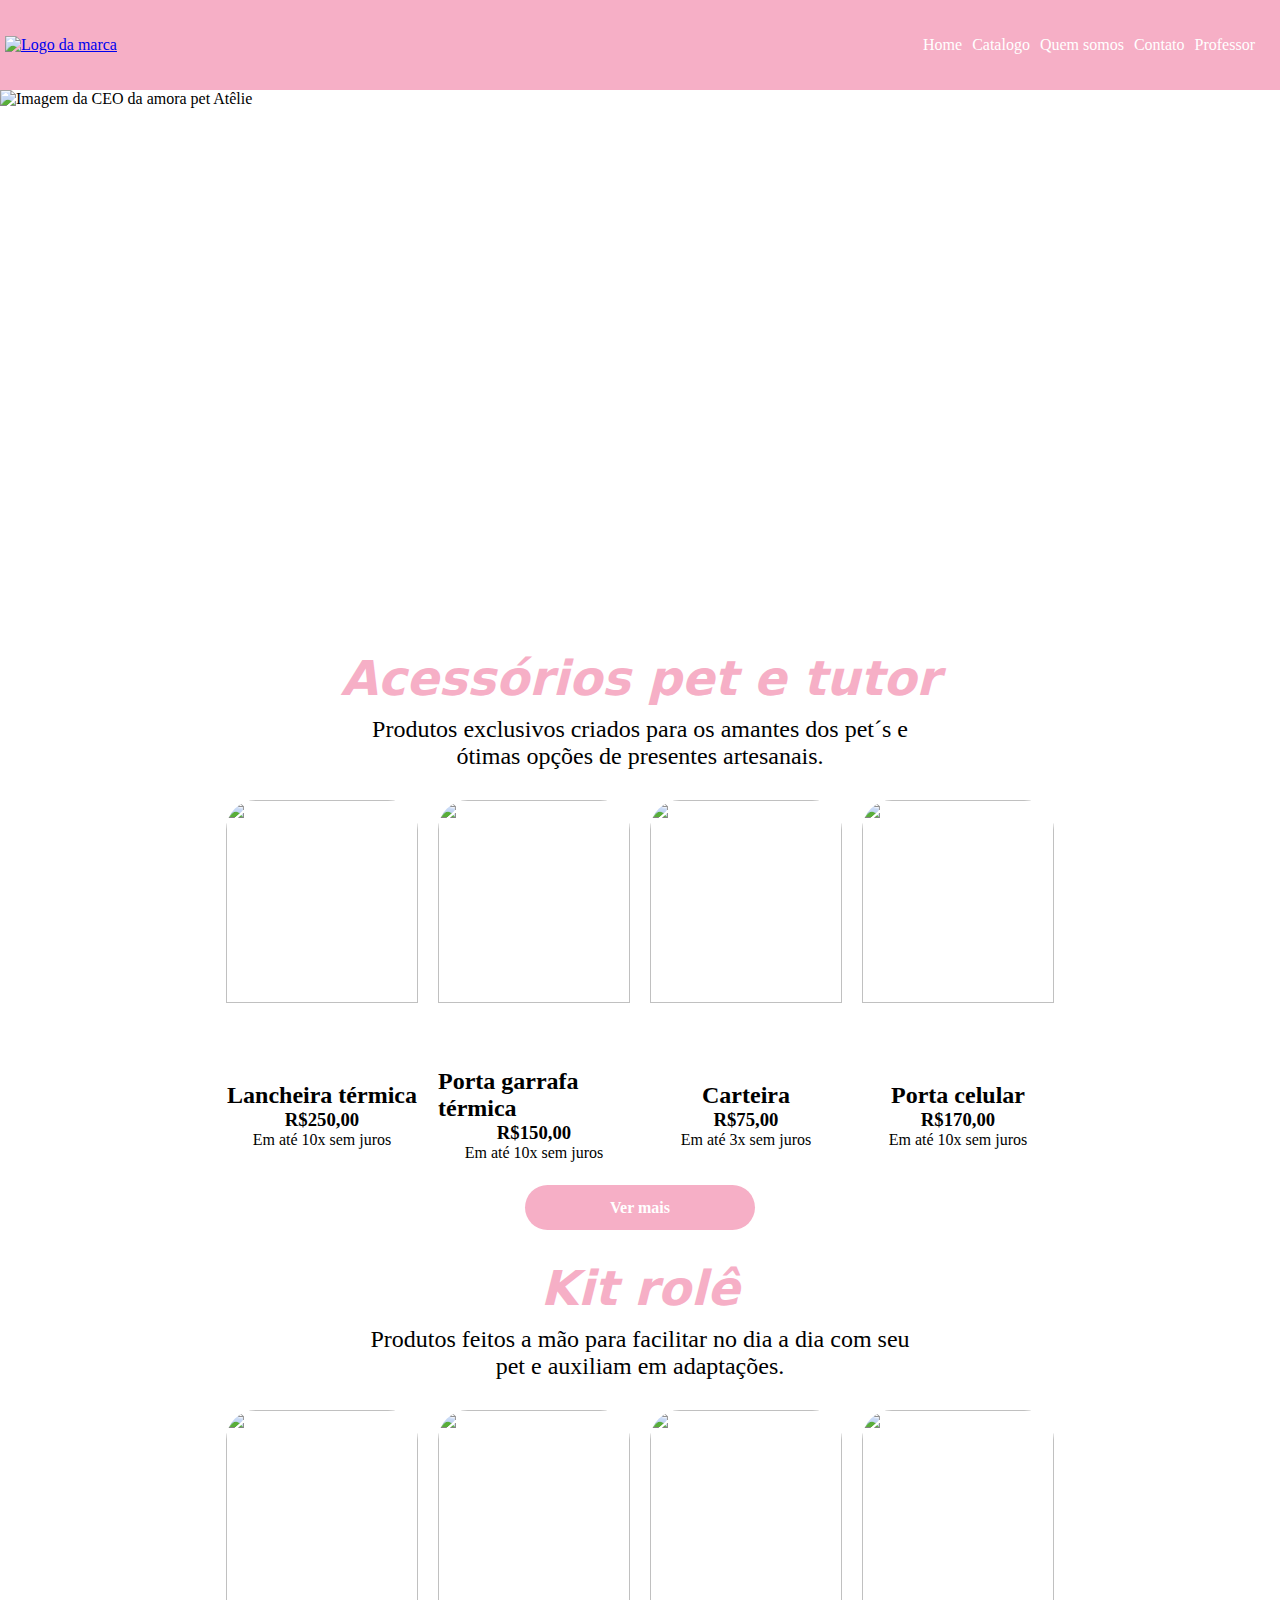
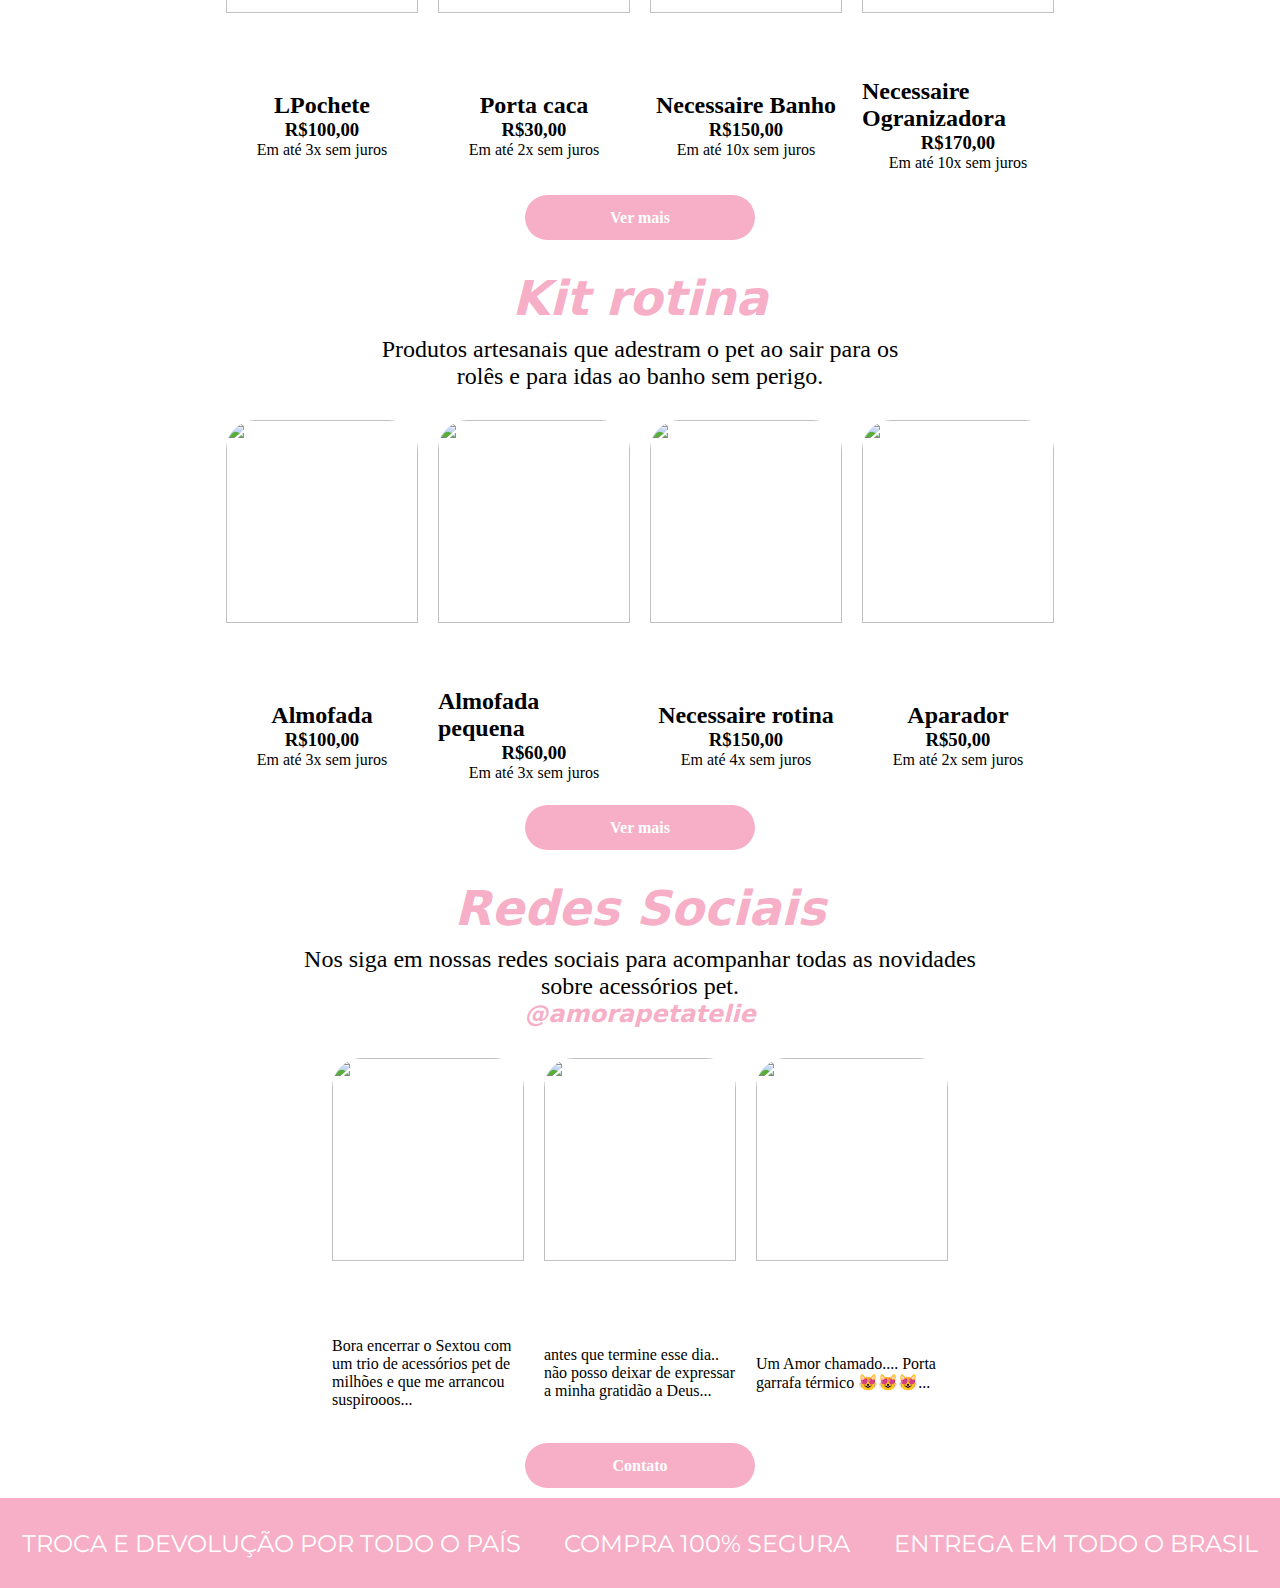
==== index.html @ 57de96ab "Add files via upload" ====
<!DOCTYPE html>
<html lang="pt-br ">

<head>
    
    <!-- Google tag (gtag.js) -->
<script async src="https://www.googletagmanager.com/gtag/js?id=G-1E39VZSPL4"></script>
<script>
  window.dataLayer = window.dataLayer || [];
  function gtag(){dataLayer.push(arguments);}
  gtag('js', new Date());

  gtag('config', 'G-1E39VZSPL4');
</script>
  <meta charset="UTF-8" />
  <meta name="viewport" content="width=device-width, initial-scale=1.0" />
  <link rel="stylesheet" href="estilo.css" />
  <title>Amora Pet Atêlie</title>
</head>

<body>
  <header>
    <div class="imageLogo">
    <a href="index.html">  <img src="img/logoAmora.png" alt="Logo da marca" /></a>
    </div>
    <nav>
      <a href="index.html">Home</a>
      <a href="Catalogo.html">Catalogo</a>
      <a href="QuemSomos.html">Quem somos</a>
      <a href="contato.html">Contato</a>
      <a href="professor.html">Professor</a>
    </nav>
  </header>
  <main>
    <section>
      <div class="imgMarket">
        <img src="img/banner.png" alt="Imagem da CEO da amora pet Atêlie" />
      </div>

      <div class="textSobre">
        <h1>Acessórios pet e tutor</h1>

        <p id="txtProd">
          Produtos exclusivos criados para os amantes dos pet´s e <br />
          ótimas opções de presentes artesanais.
        </p>
      </div>
    </section>

    <section class="prevCatalogo">
      <div class="boxImage">
        <div class="boxImgProduto">
          <img src="img/lancheira.jpeg" alt="" />
          <div class="boxTxtProduto">
            <h2>Lancheira térmica</h2>
            <h3>R$250,00</h3>
            <p>Em até 10x sem juros</p>
          </div>
        </div>

        <div class="boxImgProduto">
          <img src="img/portaGarrafa.jpeg" alt="" />
          <div class="boxTxtProduto">
            <h2>Porta garrafa térmica</h2>
            <h3>R$150,00</h3>
            <p>Em até 10x sem juros</p>
          </div>
        </div>

        <div class="boxImgProduto">
          <img src="img/Carteira.jpeg" alt="" />
          <div class="boxTxtProduto">
            <h2>Carteira</h2>
            <h3>R$75,00</h3>
            <p>Em até 3x sem juros</p>
          </div>
        </div>

        <div class="boxImgProduto">
          <img src="img/portaCelular.jpeg" alt="" />
          <div class="boxTxtProduto">
            <h2>Porta celular</h2>
            <h3>R$170,00</h3>
            <p>Em até 10x sem juros</p>
          </div>
        </div>
      </div>

      <div class="btnVerMais">
        <a href="Catalogo.html#petTutor"><input type="button" class="btnMaisInfo" value="Ver mais" /></a>
      </div>
    </section>

    <div class="textSobre">
      <h1>Kit rolê</h1>

      <p id="txtProd">
        Produtos feitos a mão para facilitar no dia a dia com seu <br />
        pet e auxiliam em adaptações.
      </p>
    </div>

    <section class="prevCatalogo">
      <div class="boxImage">
        <div class="boxImgProduto">
          <img src="img/Pochete.jpeg" alt="" />
          <div class="boxTxtProduto">
            <h2>LPochete</h2>
            <h3>R$100,00</h3>
            <p>Em até 3x sem juros</p>
          </div>
        </div>

        <div class="boxImgProduto">
          <img src="img/portaCaca.jpeg" alt="" />
          <div class="boxTxtProduto">
            <h2>Porta caca</h2>
            <h3>R$30,00</h3>
            <p>Em até 2x sem juros</p>
          </div>
        </div>

        <div class="boxImgProduto">
          <img src="img/necessaireBanho.jpeg" alt="" />
          <div class="boxTxtProduto">
            <h2>Necessaire Banho</h2>
            <h3>R$150,00</h3>
            <p>Em até 10x sem juros</p>
          </div>
        </div>

        <div class="boxImgProduto">
          <img src="img/necessaireOrg.jpeg" alt="" />
          <div class="boxTxtProduto">
            <h2>Necessaire Ogranizadora</h2>
            <h3>R$170,00</h3>
            <p>Em até 10x sem juros</p>
          </div>
        </div>
      </div>

      <div class="btnVerMais">
        <a href="Catalogo.html#kitRole"><input type="button" class="btnMaisInfo" value="Ver mais" /></a>
      </div>
    </section>

    <div class="textSobre">
      <h1>Kit rotina</h1>

      <p id="txtProd">
        Produtos artesanais que adestram o pet ao sair para os<br />
        rolês e para idas ao banho sem perigo.
      </p>
    </div>

    <section class="prevCatalogo">
      <div class="boxImage">
        <div class="boxImgProduto">
          <img src="img/almofada.jpeg" alt="" />
          <div class="boxTxtProduto">
            <h2>Almofada</h2>
            <h3>R$100,00</h3>
            <p>Em até 3x sem juros</p>
          </div>
        </div>

        <div class="boxImgProduto">
          <img src="img/almofadaPequena.jpeg" alt="" />
          <div class="boxTxtProduto">
            <h2>Almofada pequena</h2>
            <h3>R$60,00</h3>
            <p>Em até 3x sem juros</p>
          </div>
        </div>

        <div class="boxImgProduto">
          <img src="img/necessaireRotina.jpeg" alt="" />
          <div class="boxTxtProduto">
            <h2>Necessaire rotina</h2>
            <h3>R$150,00</h3>
            <p>Em até 4x sem juros</p>
          </div>
        </div>

        <div class="boxImgProduto">
          <img src="img/aparador.jpeg" alt="" />
          <div class="boxTxtProduto">
            <h2>Aparador</h2>
            <h3>R$50,00</h3>
            <p>Em até 2x sem juros</p>
          </div>
        </div>
      </div>

      <div class="btnVerMais">
        <a href="Catalogo.html#kitRotina"><input type="button" class="btnMaisInfo" value="Ver mais" /></a>
      </div>
    </section>

    <div class="textSobre">
      <h1>Redes Sociais</h1>

      <p id="txtProd">
        Nos siga em nossas redes sociais para acompanhar todas as novidades<br /> sobre acessórios pet. <br>
        <a href="https://www.instagram.com/amorapetatelie/" target="_blank">@amorapetatelie</a>
      </p>
    </div>

    <section class="prevCatalogo">
      <div class="boxImage">
        <div class="boxImgProduto">
          <img src="img/Post1.png" alt="" />
          <div class="boxTxtProduto">
            <p>
              Bora encerrar o Sextou com um trio de acessórios pet de milhões e que me arrancou
              suspirooos...
            </p>
          </div>
        </div>

        <div class="boxImgProduto">
          <img src="img/Post2.png" alt="" />
          <div class="boxTxtProduto">
            <p>
              antes que termine esse dia.. não posso deixar de expressar a
              minha gratidão a Deus...
            </p>
          </div>
        </div>

        <div class="boxImgProduto">
          <img src="img/Post3.png" alt="" />
          <div class="boxTxtProduto">
            <p>Um Amor chamado.... Porta garrafa térmico 😻😻😻...</p>
          </div>
        </div>
      </div>

      <div class="btnVerMais">
        <a href="Contato.html"><input type="button" class="btnMaisInfo" value="Contato" /></a>
      </div>
    </section>
  </main>

  <footer class="rodape">
    <div>TROCA E DEVOLUÇÃO POR TODO O PAÍS</div>
    <div>COMPRA 100% SEGURA</div>
    <div>ENTREGA EM TODO O BRASIL</div>
  </footer>
</body>

</html>
---- estilo.css ----
@import url("https://fonts.googleapis.com/css2?family=Krona+One&display=swap");
@import url("https://fonts.googleapis.com/css2?family=Montserrat:ital,wght@0,100..900;1,100..900&display=swap");
@import url("https://fonts.googleapis.com/css2?family=Montserrat:ital,wght@0,600;1,600&display=swap");
@import url("https://fonts.googleapis.com/css2?family=Chewy&family=Poppins:ital,wght@0,100;0,200;0,300;0,400;0,500;0,600;0,700;0,800;0,900;1,100;1,200;1,300;1,400;1,500;1,600;1,700;1,800;1,900&display=swap");

* {
  margin: 0;
  padding: 0;
}

body {
  height: 100vh;
  box-sizing: border-box;
}

/* main{
    height: 90vh;
} */

header {
  height: 10vh;
  display: flex;
  justify-content: space-between;
  align-items: center;
  background-color: #f6afc6;
}

header nav {
  display: flex;
  margin: 10px;
  padding: 10px;
}

header nav a {
  padding: 0 5px;
  text-decoration: none;
  font-family: Georgia, "Times New Roman", Times, serif;
  font-size: 16px;
  color: #ffffff;
}

ul li {
  display: flex;
}

.imageLogo img {
  background-color: rgba(0, 255, 255, 0);
  height: 80px;
  width: 100px;
  margin: 5px;
}

.imgMarket {
  display: flex;
  justify-content: center;
}

.imgMarket img {
  width: 100%;
  height: 60vh;
}

.textSobre {
  display: flex;
  flex-direction: column;
  justify-content: center;
  padding-top: 20px;
  margin: 0em 2em;
  text-align: center;
}

.textSobre h1 {
  display: flex;
  justify-content: center;
  font-family: "Chewy", system-ui;
  font-weight: 600;
  font-style: italic;
  color: #f6afc6;
  font-size: 48px;
  font-weight: 600;
}

#txtProd {
  font-size: 24px;
  font-family: Georgia, "Times New Roman", Times, serif;
  margin-top: 10px;
}

.prevCatalogo {
  height: 50vh;
  margin-top: 20px;
  display: flex;
  flex-direction: column;
  justify-content: center;
  align-items: center;
}

.boxImage {
  display: flex;
  justify-content: center;
  align-items: center;
  height: 80%;
  width: 100%;
  border-radius: 30px;
}

.boxImgProduto {
  height: 100%;
  width: 15%;
  margin: 10px;
  background-color: #ffffff00;
  flex-direction: column;
  color: rgb(0, 0, 0);
}

.boxImgProduto img {
  height: 75%;
  width: 100%;
  border-radius: 30px;
}

.boxTxtProduto {
  display: flex;
  justify-content: center;
  align-items: center;
  flex-direction: column;
  height: 25%;
  background-color: #ffffff;
}
.btnVerMais {
  width: 100%;
  display: flex;
  justify-content: center;
  align-items: center;
  margin-top: 25px;
  
}

.btnMaisInfo {
  width: 230px;
  height: 45px;
  border-radius: 25px;
  background-color: #f6afc6;
  font-family: Georgia, "Times New Roman", Times, serif;
  font-size: 16px;
  font-weight: 800;
  outline: none;
  border: none;
  cursor: pointer;
  color: #FFF;
}

.textSobre a{
  text-decoration: none;
  font-family: "Chewy", system-ui;
  font-weight: 600;
  font-style: italic;
  color: #f6afc6;
  font-size: 24px;
  color: #f6afc6;
}

.rodape {
  height: 10vh;
  display: flex;
  justify-content: space-around;
  align-items: center;
  color: #ffffff;
  background-color: #f6afc6;
  text-align: center;
  font-family: "Montserrat", sans-serif;
  font-size: 24px;
  font-weight: 400;
}
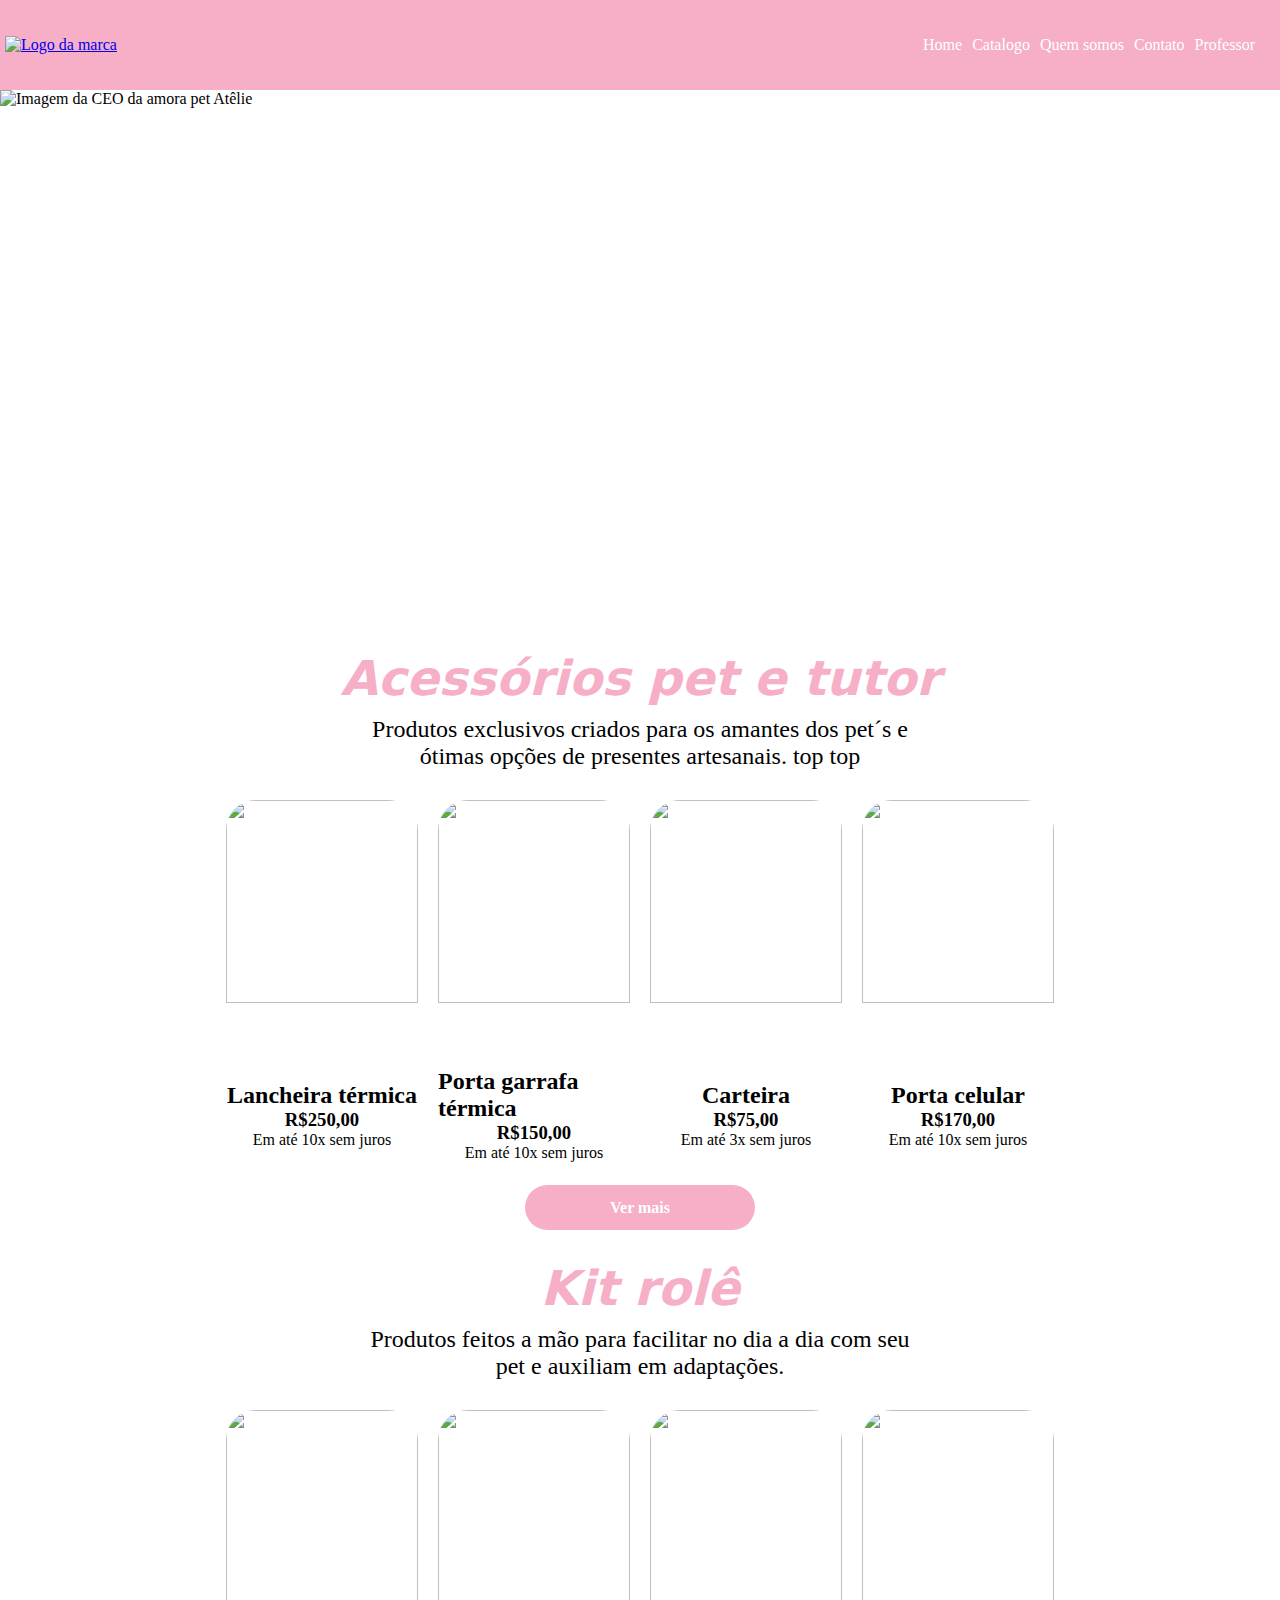
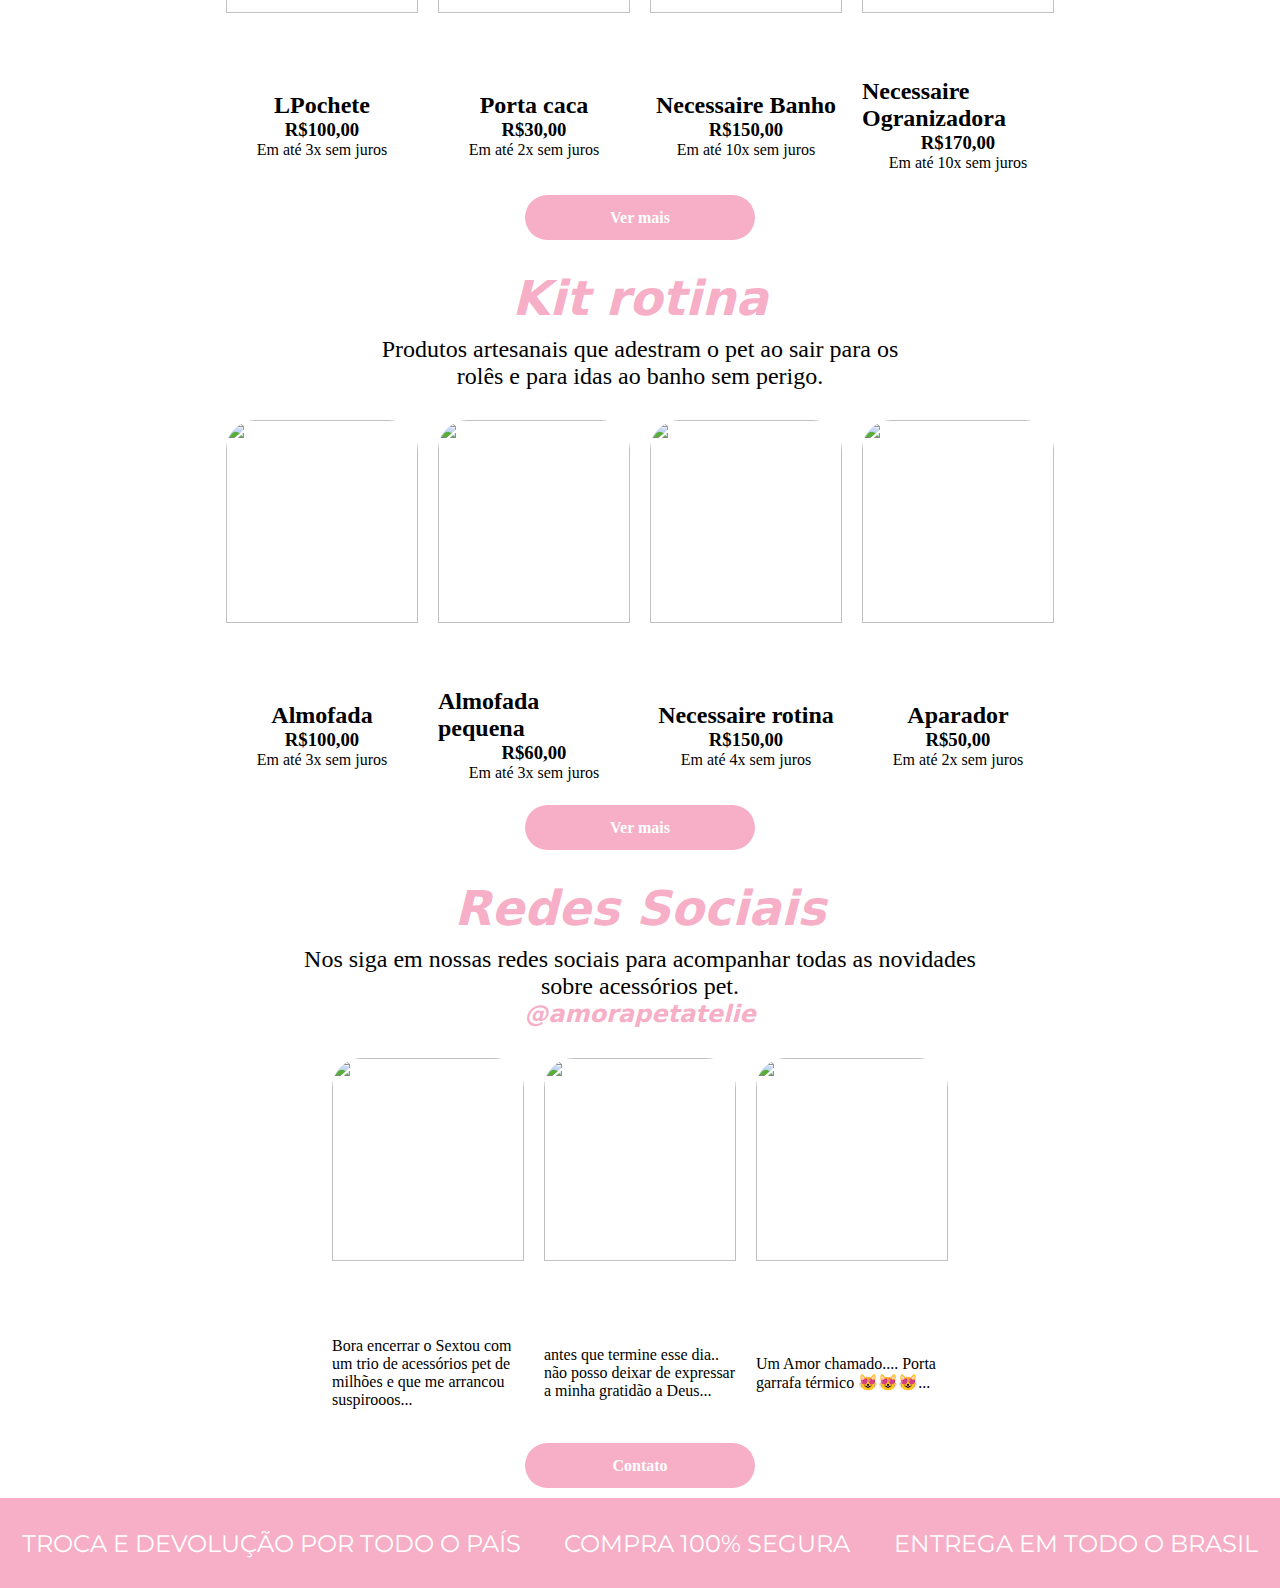
==== commit 1790950e: "Update index.html" ====
--- a/index.html
+++ b/index.html
@@ -42,7 +42,7 @@
 
         <p id="txtProd">
           Produtos exclusivos criados para os amantes dos pet´s e <br />
-          ótimas opções de presentes artesanais.
+          ótimas opções de presentes artesanais. top top 
         </p>
       </div>
     </section>
@@ -249,4 +249,4 @@
   </footer>
 </body>
 
-</html>+</html>
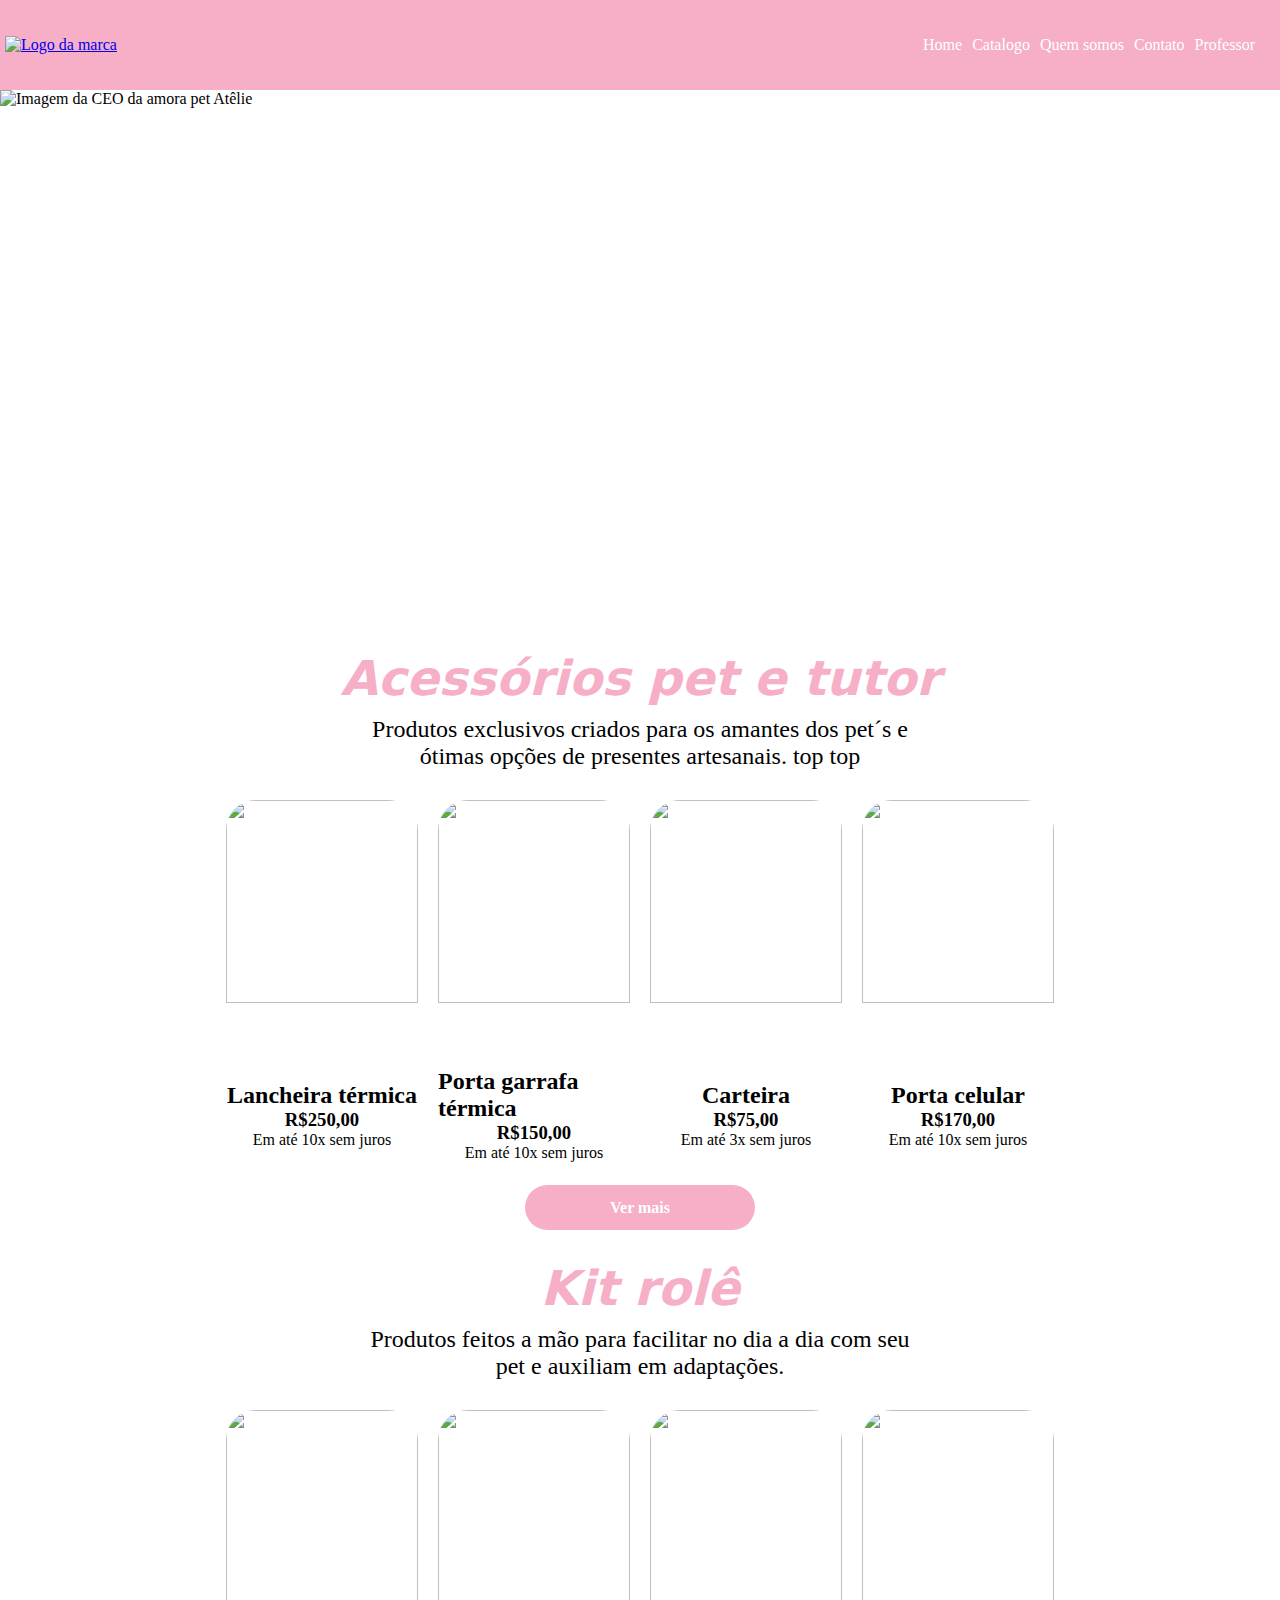
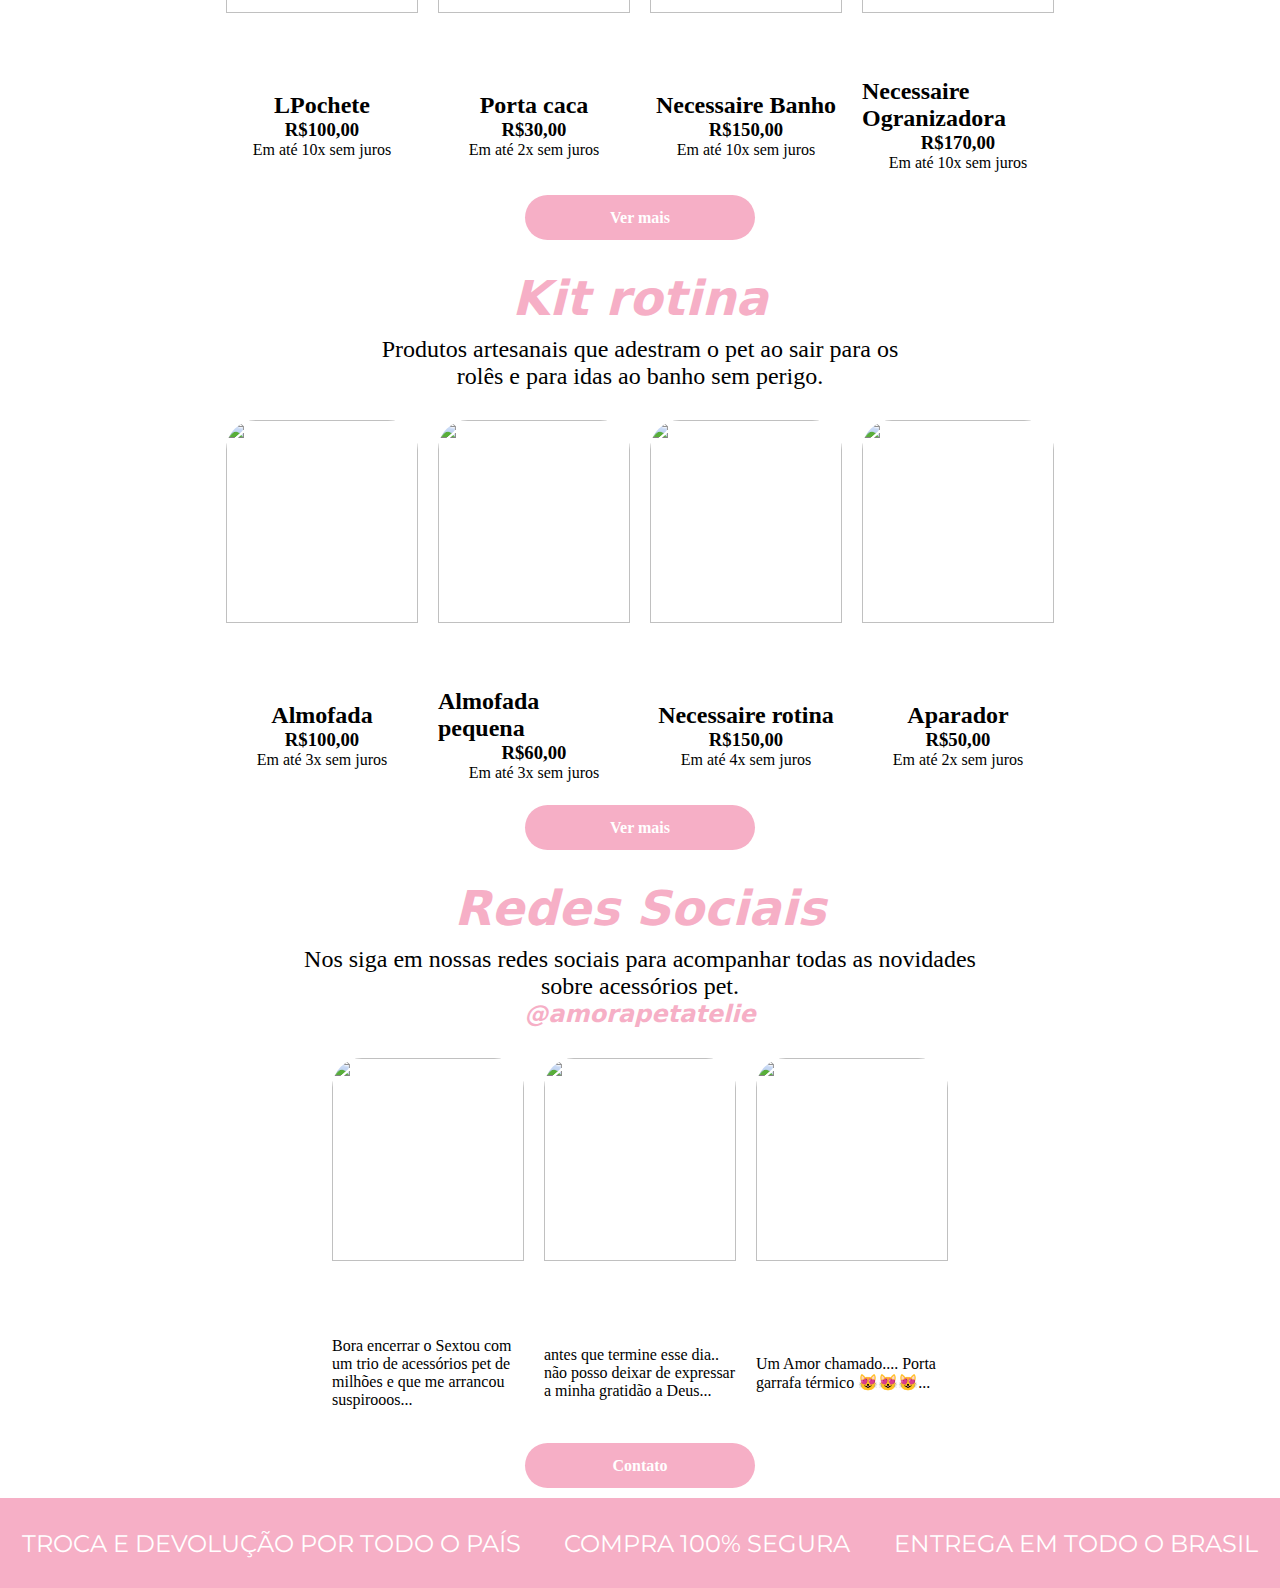
==== commit 676d03de: "em até 1 x sem juros" ====
--- a/index.html
+++ b/index.html
@@ -107,7 +107,7 @@
           <div class="boxTxtProduto">
             <h2>LPochete</h2>
             <h3>R$100,00</h3>
-            <p>Em até 3x sem juros</p>
+            <p>Em até 10x sem juros</p>
           </div>
         </div>
 
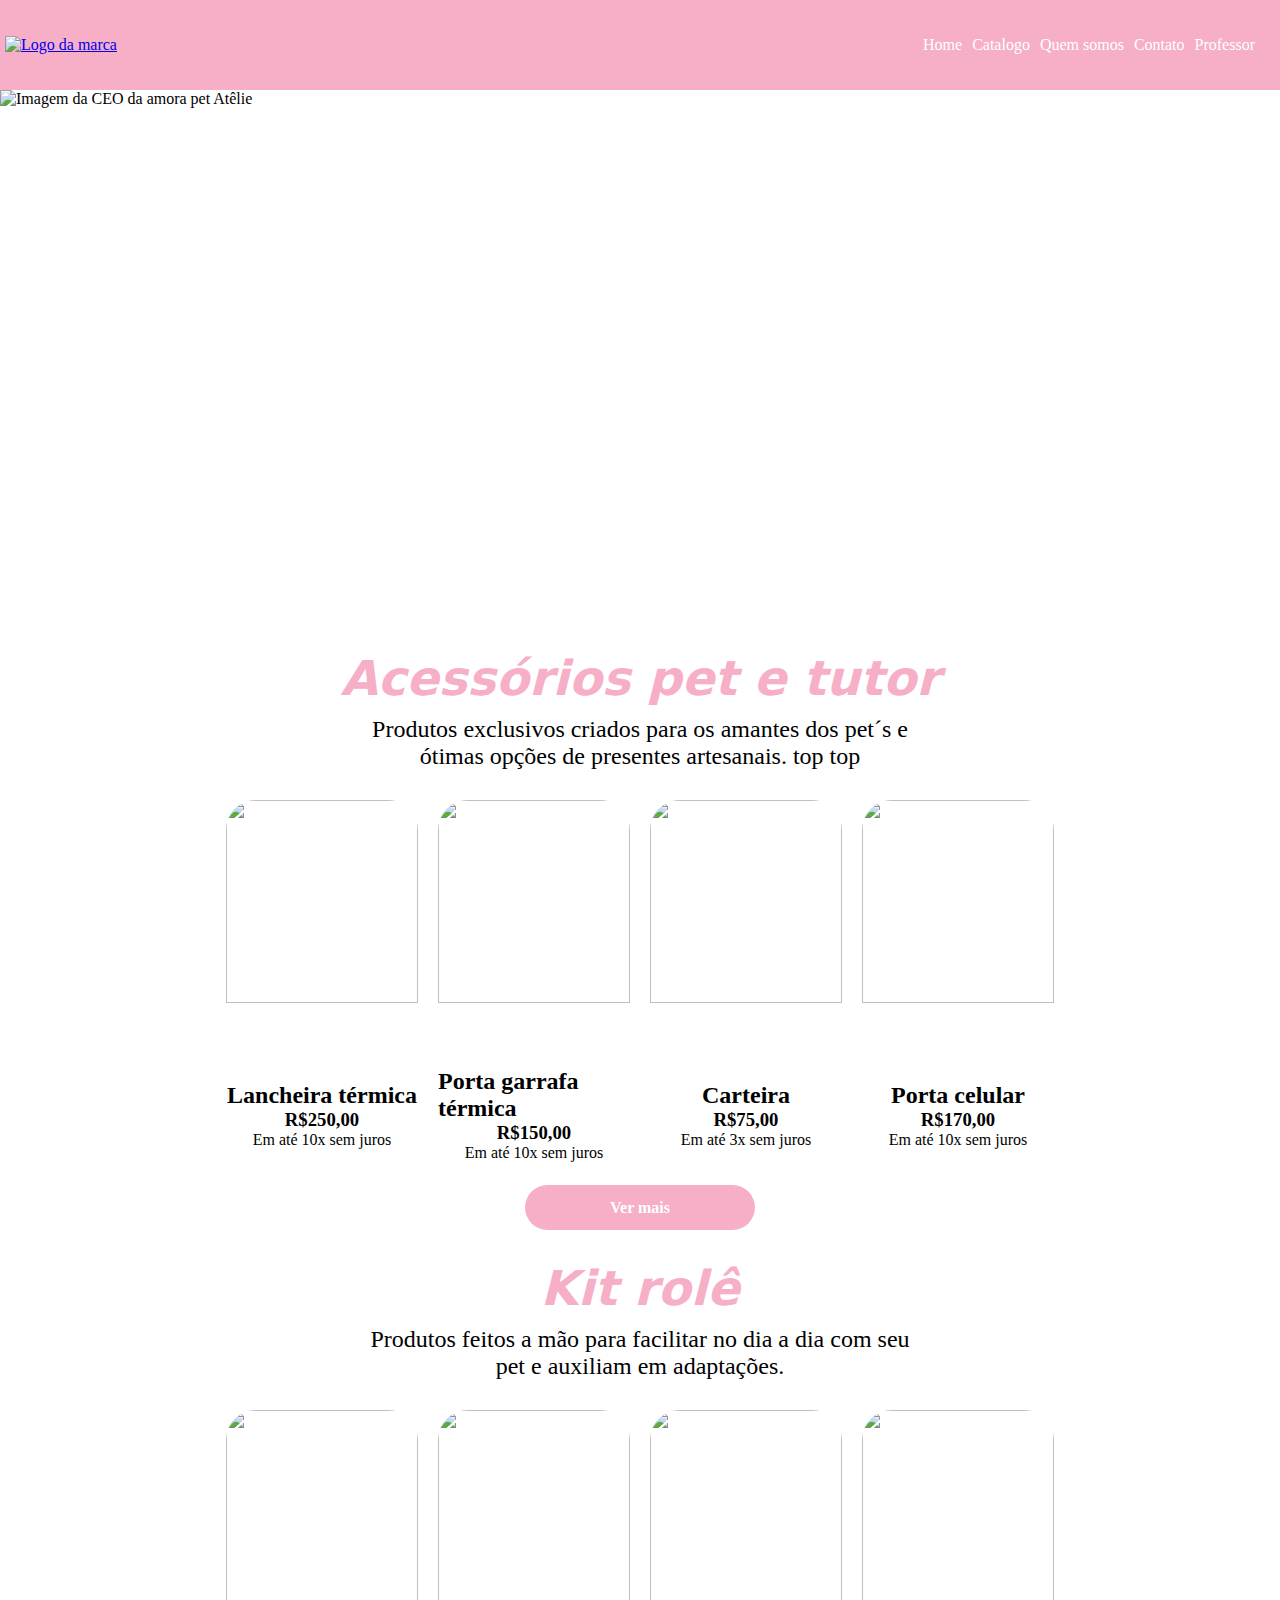
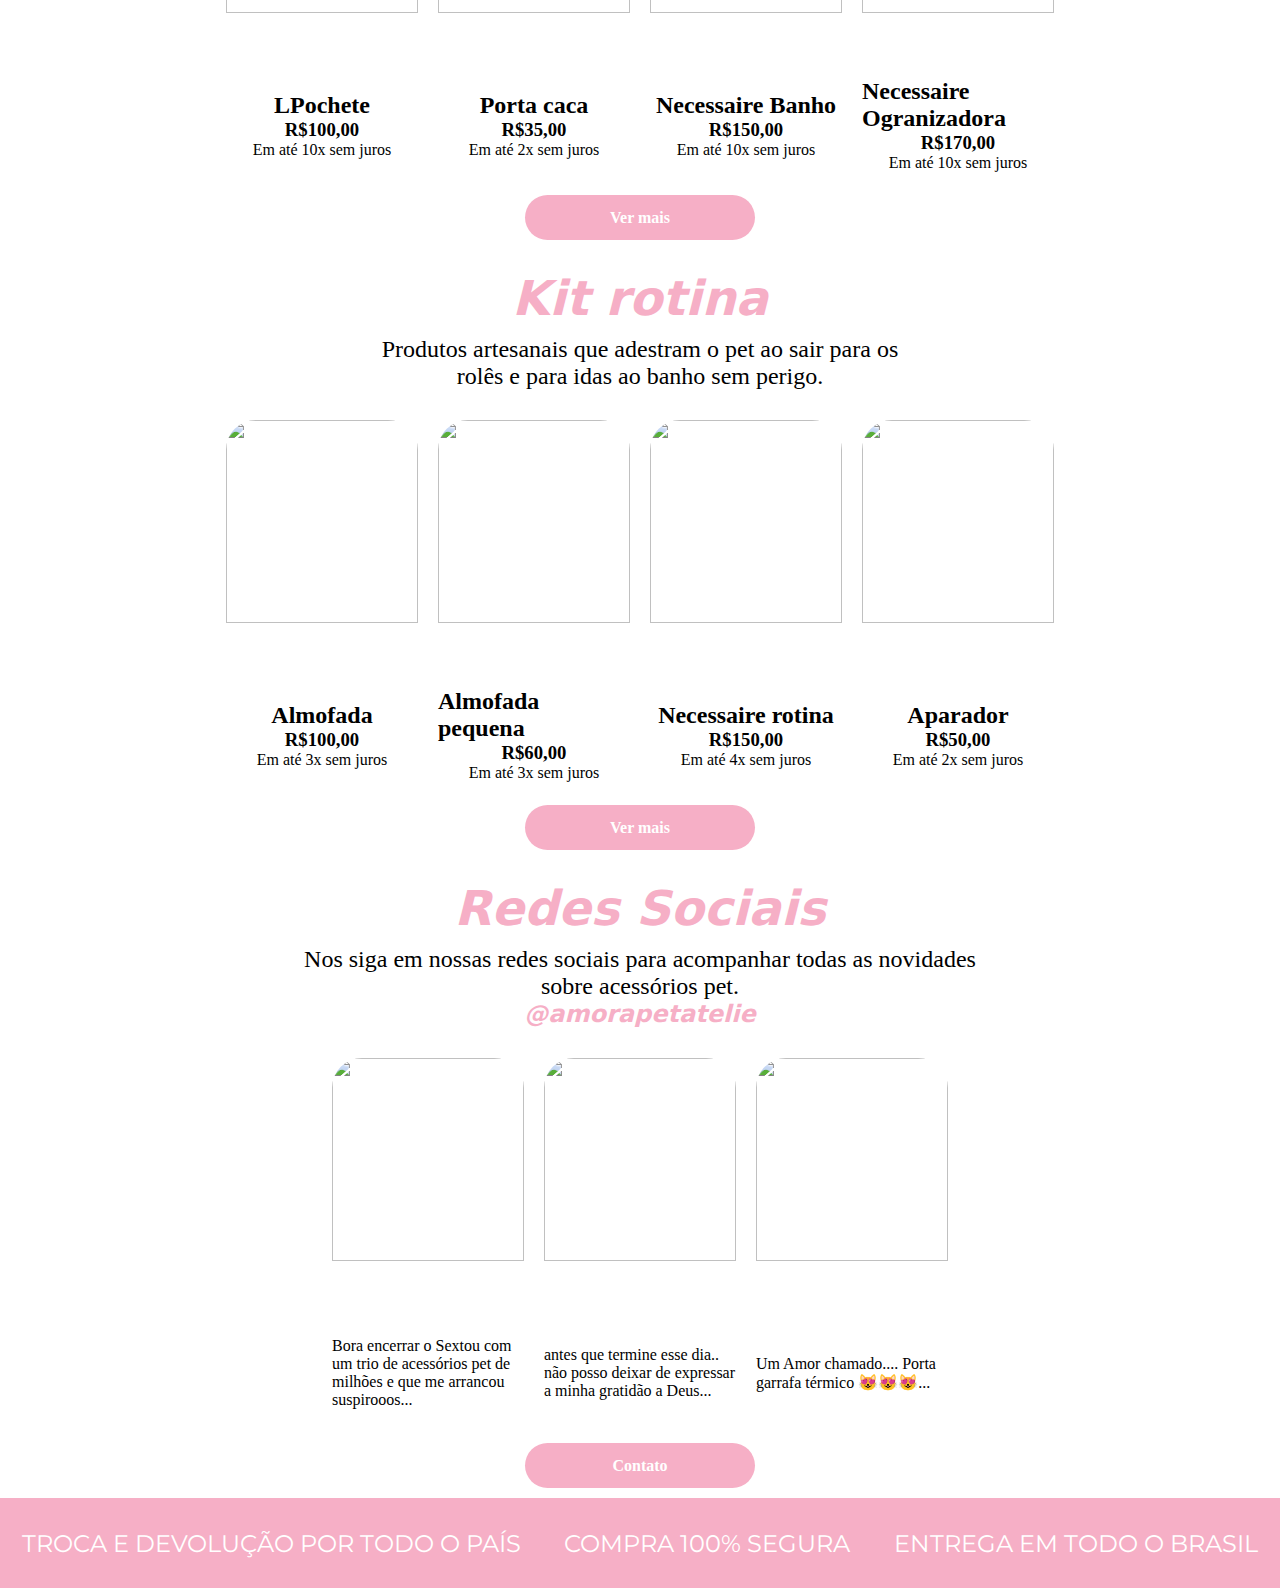
==== commit ef97aa9c: "alteração de valor" ====
--- a/index.html
+++ b/index.html
@@ -115,7 +115,7 @@
           <img src="img/portaCaca.jpeg" alt="" />
           <div class="boxTxtProduto">
             <h2>Porta caca</h2>
-            <h3>R$30,00</h3>
+            <h3>R$35,00</h3>
             <p>Em até 2x sem juros</p>
           </div>
         </div>
